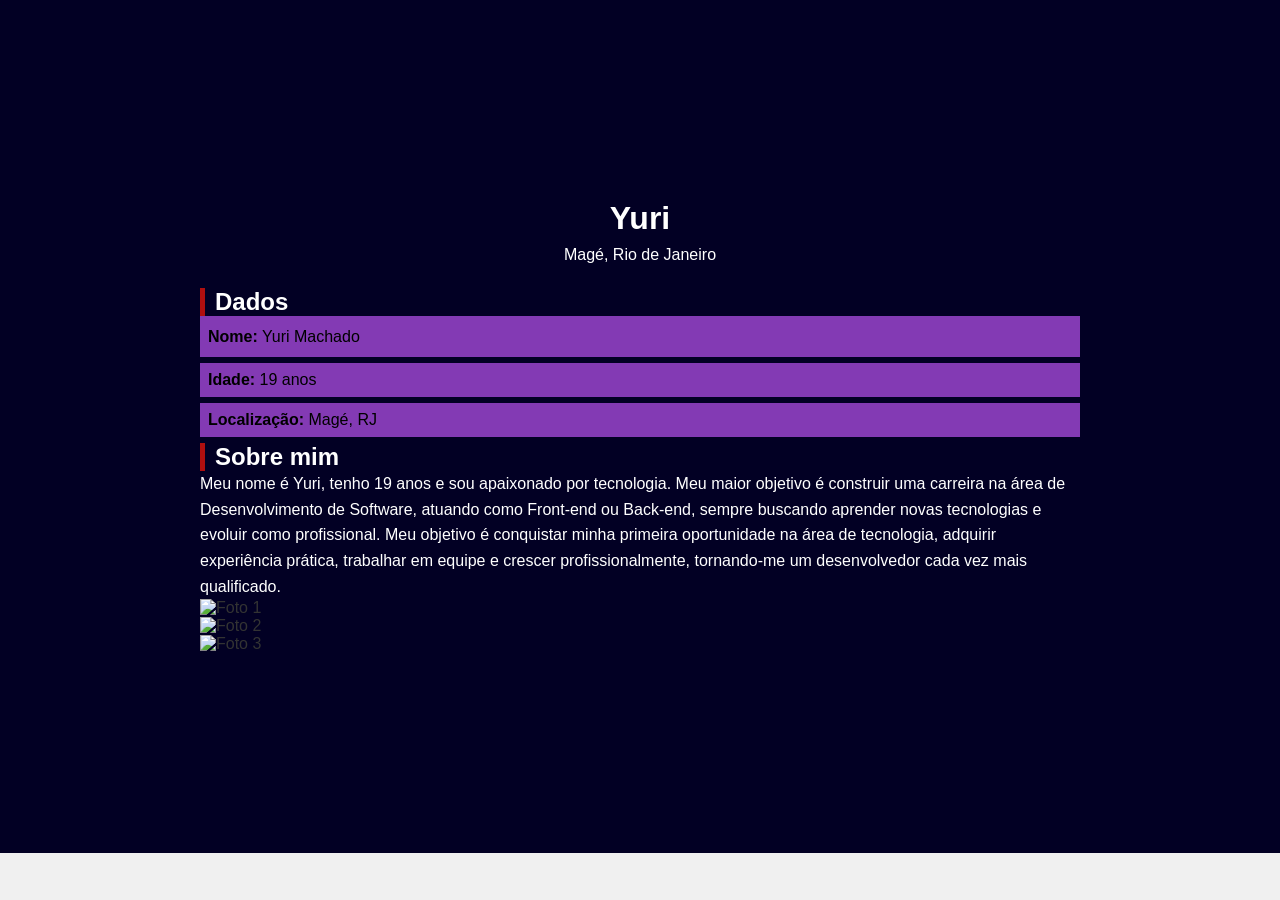
==== index.html @ 9d05a9d0 "fix: folder repeat" ====
<!DOCTYPE html>
<html lang="pt-BR">
<head>
<meta charset="UTF-8">
<meta name="viewport" content="width=device-width, initial-scale=1.0">
<title>SOBRE MIM</title>
<link rel="stylesheet" href="../sobremim/css/sobremim.css">
</head>
<body>

  <div class="container">

    <h1>Yuri</h1>
    <p class="info">Magé, Rio de Janeiro</p>

    <h2>Dados</h2>
    <ul class="dados">
      <li><p><strong>Nome:</strong> Yuri Machado</p></li>
      <li><strong>Idade:</strong> 19 anos</li>
      <li><strong>Localização:</strong> Magé, RJ</li>
    </ul>

    <h2>Sobre mim</h2>
    <p class="description-text">
      Meu nome é Yuri, tenho 19 anos e sou apaixonado por tecnologia. Meu maior objetivo é construir
      uma carreira na área de Desenvolvimento de Software, atuando como Front-end ou Back-end, sempre
      buscando aprender novas tecnologias e evoluir como profissional. Meu objetivo é conquistar minha
      primeira oportunidade na área de tecnologia, adquirir experiência prática, trabalhar em equipe e
      crescer profissionalmente, tornando-me um desenvolvedor cada vez mais qualificado.
    </p>

    <div class="Fotos">
      <div class="slot"><img width="400" src="C:\sobremim\img\5613f67821641-historia-e-evolucao-dos-computadores.jpg" alt="Foto 1"></div>
      <div class="slot"><img width="400" src="C:\sobremim\img\D_NQ_NP_2X_972544-MLA94005168288_102025-F.webp" alt="Foto 2"></div>
      <div class="slot"><img width="400" src="C:\sobremim\img\maxresdefault.jpg" alt="Foto 3"></div>
    </div>

  </div>

</body>
</html>
---- sobremim/css/sobremim.css ----
*{
margin: 0;
padding: 0;
box-sizing: border-box;
}


body {
    background-color: #f0f0f0;
    font-family: Arial, sans-serif;
    color: #333333;
  }

  .container {
    max-width: 2000px;
    margin: -0px auto;
    background-color: #020024 ;
    padding: 200px;
  }
  h1 {
    color: #ffffff;
    text-align: center;
    margin-bottom: 5px;
  }

  .info {
    text-align: center;
    color: #ffffff;
    margin-bottom: 20px;
  }

  h2 {
    color: #ffffff;
    border-left: 5px solid #b00f0f;
    padding-left: 10px;
  }
  #h2{
background-color: #ffffff;

  }

  .dados {
    list-style: none;
    padding: 0;
  }

  .dados li {
    background-color:#833AB4;
    padding: 8px;
    margin-bottom: 6px;
    color: rgb(0, 0, 0);
  }

  .description-text{
    color: white;
  }

  p {
    line-height: 1.6;
  }

  footer {
    text-align: center;
    margin-top: 20px;
    color: #999999;
    font-size: 12px;
  }

  .galeria {
    display: flex;
    flex-wrap: wrap;
    gap: 10px;
    margin-top: 10px;
  }

  #fotos {
    width: 140px;
    height: 140px;
    background-color: #f0f0f0;
    color: #000000;
    font-size: 13px;
    text-align: center;
    display: flex;
    align-items: center;
    justify-content: center;
    overflow: hidden;
  }

  .galeria .slot img {
    width: 100%;
    height: 100%;
    object-fit: cover;
  }
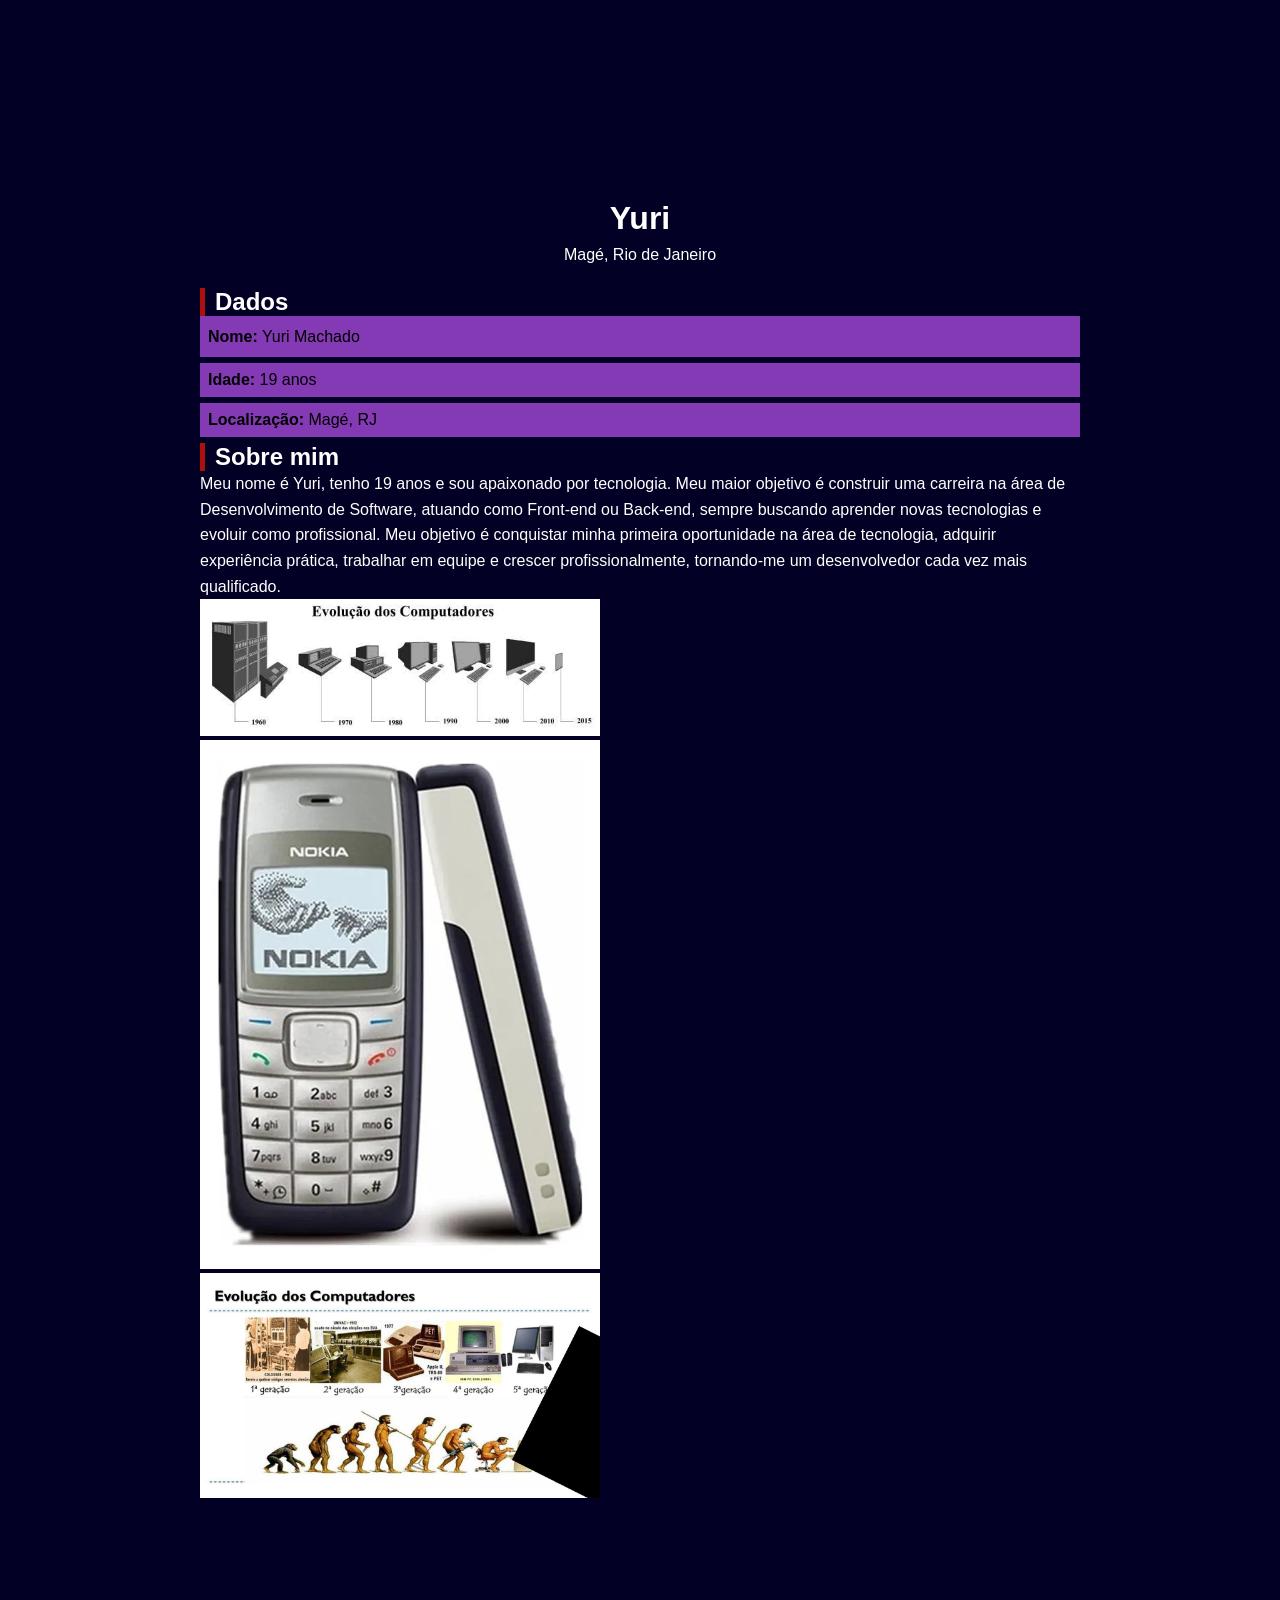
==== commit 5ba9ad5e: "fix: access folder img" ====
--- a/index.html
+++ b/index.html
@@ -4,7 +4,7 @@
 <meta charset="UTF-8">
 <meta name="viewport" content="width=device-width, initial-scale=1.0">
 <title>SOBRE MIM</title>
-<link rel="stylesheet" href="../sobremim/css/sobremim.css">
+<link rel="stylesheet" href="./css/sobremim.css">
 </head>
 <body>
 
@@ -30,9 +30,9 @@
     </p>
 
     <div class="Fotos">
-      <div class="slot"><img width="400" src="C:\sobremim\img\5613f67821641-historia-e-evolucao-dos-computadores.jpg" alt="Foto 1"></div>
-      <div class="slot"><img width="400" src="C:\sobremim\img\D_NQ_NP_2X_972544-MLA94005168288_102025-F.webp" alt="Foto 2"></div>
-      <div class="slot"><img width="400" src="C:\sobremim\img\maxresdefault.jpg" alt="Foto 3"></div>
+      <div class="slot"><img width="400" src="./img/5613f67821641-historia-e-evolucao-dos-computadores.jpg" alt="Foto 1"></div>
+      <div class="slot"><img width="400" src="./img/D_NQ_NP_2X_972544-MLA94005168288_102025-F.webp" alt="Foto 2"></div>
+      <div class="slot"><img width="400" src="./img/maxresdefault.jpg" alt="Foto 3"></div>
     </div>
 
   </div>
--- a/css/sobremim.css
+++ b/css/sobremim.css
@@ -0,0 +1,93 @@
+*{
+margin: 0;
+padding: 0;
+box-sizing: border-box;
+}
+
+
+body {
+    background-color: #f0f0f0;
+    font-family: Arial, sans-serif;
+    color: #333333;
+  }
+
+  .container {
+    max-width: 2000px;
+    margin: -0px auto;
+    background-color: #020024 ;
+    padding: 200px;
+  }
+  h1 {
+    color: #ffffff;
+    text-align: center;
+    margin-bottom: 5px;
+  }
+
+  .info {
+    text-align: center;
+    color: #ffffff;
+    margin-bottom: 20px;
+  }
+
+  h2 {
+    color: #ffffff;
+    border-left: 5px solid #b00f0f;
+    padding-left: 10px;
+  }
+  #h2{
+background-color: #ffffff;
+
+  }
+
+  .dados {
+    list-style: none;
+    padding: 0;
+  }
+
+  .dados li {
+    background-color:#833AB4;
+    padding: 8px;
+    margin-bottom: 6px;
+    color: rgb(0, 0, 0);
+  }
+
+  .description-text{
+    color: white;
+  }
+
+  p {
+    line-height: 1.6;
+  }
+
+  footer {
+    text-align: center;
+    margin-top: 20px;
+    color: #999999;
+    font-size: 12px;
+  }
+
+  .galeria {
+    display: flex;
+    flex-wrap: wrap;
+    gap: 10px;
+    margin-top: 10px;
+  }
+
+  #fotos {
+    width: 140px;
+    height: 140px;
+    background-color: #f0f0f0;
+    color: #000000;
+    font-size: 13px;
+    text-align: center;
+    display: flex;
+    align-items: center;
+    justify-content: center;
+    overflow: hidden;
+  }
+
+  .galeria .slot img {
+    width: 100%;
+    height: 100%;
+    object-fit: cover;
+  }
